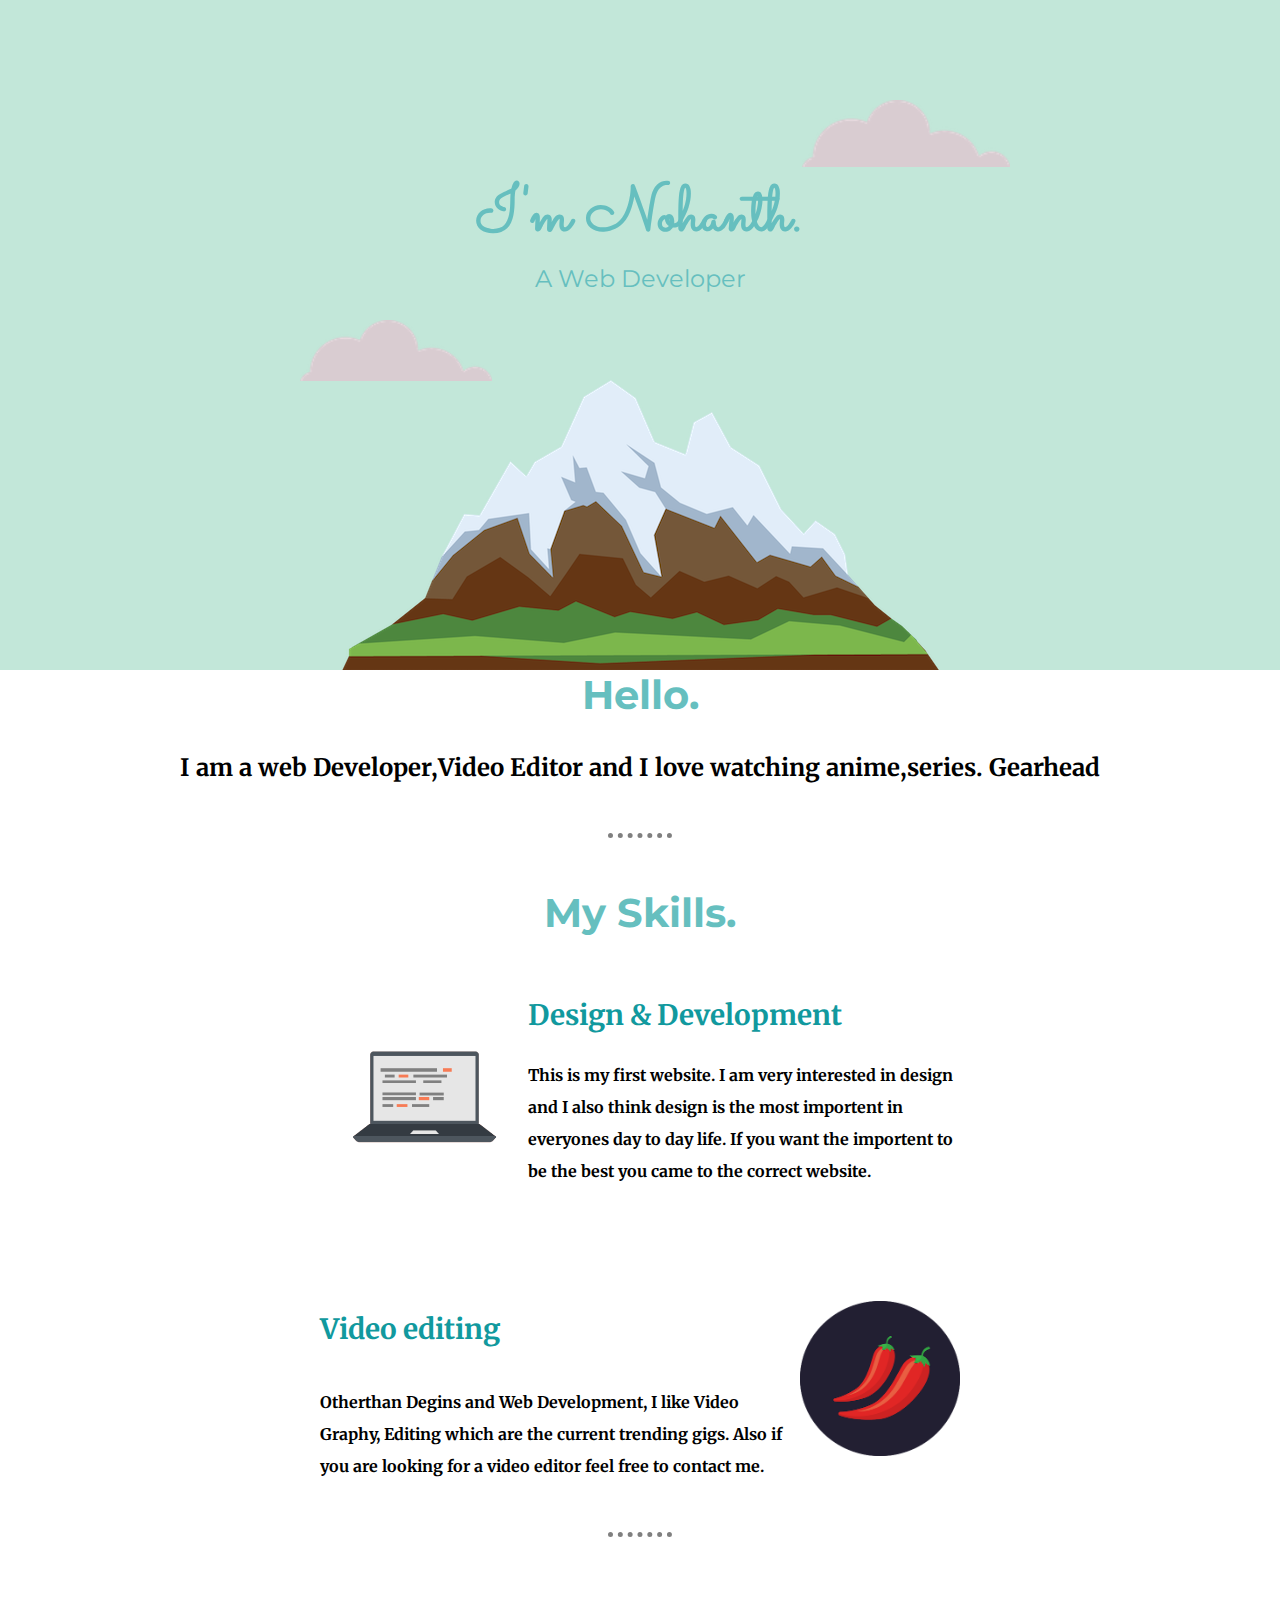
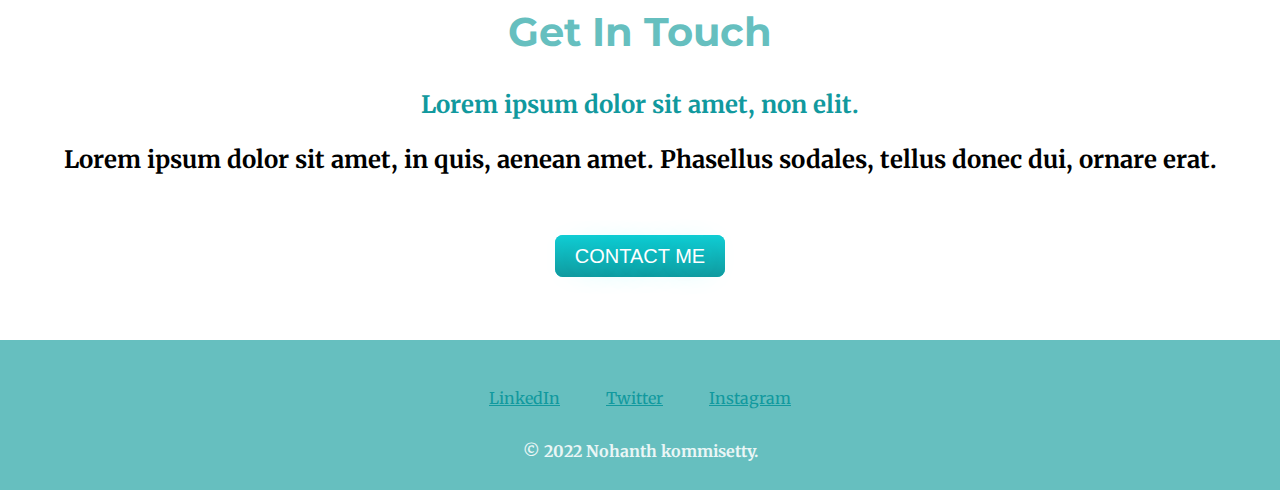
==== index.html @ 1fb78d98 "Update index.html" ====
<!DOCTYPE html>
<html lang="en" dir="ltr">

<head>
  <meta charset="utf-8">
  <title>Nohanth's Site</title>
  <link rel="stylesheet" href="styles.css">
  <link rel="shortcut icon" href="favicon.ico?v=2">
  <link rel="preconnect" href="https://fonts.googleapis.com">
<link rel="preconnect" href="https://fonts.gstatic.com" crossorigin>
<link href="https://fonts.googleapis.com/css2?family=Merriweather&family=Montserrat:wght@300&family=Sacramento&display=swap" rel="stylesheet">
</head>

<body>
  <div class="top-container">
    <img class="tcloud" src="cloud.png" alt="cloudimg">
    <h1 class="h1">I'm Nohanth.</h1>
    <h2 class="h21">A <span>Web</span> Developer</h2>
    <img class="bcloud images" src="cloud.png" alt="cloudimg">
    <img class="mountain images" src="mountain.png" alt="">
  </div>

  <div class="middle-container">
    <div class="profile">
      <h2>Hello.</h2>
      <p class="intropara">I am a web Developer,Video Editor and I love watching anime,series. Gearhead</p>
    </div>
    <hr>
    <div class="skills">
      <h2>My Skills.</h2>
      <div class="skill-row">
        <img class="computerpic" src="computer1.png" alt="computerpic">
        <h3 class="h3web">Design & Development</h3>
        <p>This is my first website. I am very interested in design and I also think design is the most importent in everyones day to day life.
        If you want the importent to be the best you came to the correct website.</p> <br>
      </div>
    </div>
    <div class="skill-row">
      <img class="pic2" src="chillies.png" alt="chilli pic">
      <h3>Video editing</h3>
      <p>Otherthan Degins and Web Development, I like Video Graphy, Editing which are the current trending gigs. Also if you are looking for a video editor feel free to contact me.</p>
    </div>
  </div>
  <hr>
  <div class="contact-me">
    <h2 class="touch">Get In Touch</h2>
    <h3 class="endhead">Lorem ipsum dolor sit amet, non elit.</h3>
    <p class="new">Lorem ipsum dolor sit amet, in quis, aenean amet. Phasellus sodales, tellus donec dui, ornare erat.</p>
    <a class="btn" href="mailto:name@email.com">CONTACT ME</a>
  </div>
  </div>


  <div class="bottom-container">
    <a class="footer-link" href="https://www.linkedin.com/in/nohanth-kommisetty-45a839215/">LinkedIn</a>
    <a class="footer-link" href="https://twitter.com/Nohanth1">Twitter</a>
    <a class="footer-link" href="https://www.instagram.com/nohanth_kun/">Instagram</a>
    <p class="copyright">© 2022 Nohanth kommisetty.</p>
  </div>
</body>

</html>
---- styles.css ----
body {
  margin: 0;
  text-align: center;
  font-family: 'merriweather', serif;
  font-size: 1.5rem;
}

.top-container {
  margin: 0;
  background-color: #C2E7D9;
  height: 670px;
}

.images {
  display: inline-block;
}

.h1 {
  text-align: center;
  font-family: 'Sacramento', cursive;
  margin: 0;
}

.tcloud {
  width: 13rem;
  height: auto;
  position: absolute;
  right: 270px;
  top: 100px;
}

.bcloud {
  width: 12rem;
  height: auto;
  position: absolute;
  left: 300px;
  top: 320px;
}
p {font-size: 1rem;
font-weight: bolder;}
h1 {
  padding-top: 170px;
  margin-bottom: 0;
  font-size: 4rem;
  color: #66BFBF;
}

h2 { font-weight: bold;
  margin-top: 0;
  font-family: 'montserrat', sans-serif;
  font-size: 2.5rem;
  color: #66BFBF;
}

h3 {
  color: #11999E;
}
.intropara{
  font-size: 100%;
}
.endhead{font-size: 100%;}
.new{font-size: 100%;}

.footer-link { padding: 20px;
  position:relative;
  top: 40px;
  bottom: 50px;
  font-size: 1rem;
  color: #11999E;
  font-family: 'merriweather', serif;
}

.copyright { color: #EAF6F6;
  font-size: 1rem;
  margin-top: 70px;
}

.h21 { font-size: 1.5rem;
  font-weight: normal;
}

.computerpic {
  width: 13rem;
  float: left;
}

.skills {
  margin: 0;
}

.h3web { color: #11999E;
  margin: 0;
}

.pic2 {
  width: 10rem;
  float: right;
}

.skill-row {
  width: 50%;
  margin: 50px auto 50px auto;
  line-height: 2;
  text-align: left;
}

.bottom-container{background-color: #66BFBF;
margin:50px auto 0 auto;
height: 150px;}

.touch{
  font-weight: 100px;}

hr{ margin: 50px auto 50px auto;
border: dotted grey;
border-width: 0em 0 5px;
width: 5%;
}

.contact-me{padding-top: 20px;
padding-bottom: 20px;}
.new{padding-bottom: 40px;}
.btn {
  background: #11cdd4;
  background-image: -webkit-linear-gradient(top, #11cdd4, #11999e);
  background-image: -moz-linear-gradient(top, #11cdd4, #11999e);
  background-image: -ms-linear-gradient(top, #11cdd4, #11999e);
  background-image: -o-linear-gradient(top, #11cdd4, #11999e);
  background-image: linear-gradient(to bottom, #11cdd4, #11999e);
  -webkit-border-radius: 8;
  -moz-border-radius: 8;
  border-radius: 8px;
  text-shadow: 1px 1px 30px #11cdd4;
  font-family: Arial;
  color: WHITE;
  font-size: 20px;
  padding: 10px 20px 10px 20px;
  border: solid #66BFBF 0px;
  text-decoration: none;
}

.btn:hover {
  background: #30e3cb;
  background-image: -webkit-linear-gradient(top, #30e3cb, #2bc4ad);
  background-image: -moz-linear-gradient(top, #30e3cb, #2bc4ad);
  background-image: -ms-linear-gradient(top, #30e3cb, #2bc4ad);
  background-image: -o-linear-gradient(top, #30e3cb, #2bc4ad);
  background-image: linear-gradient(to bottom, #30e3cb, #2bc4ad);
  text-decoration: none;
}
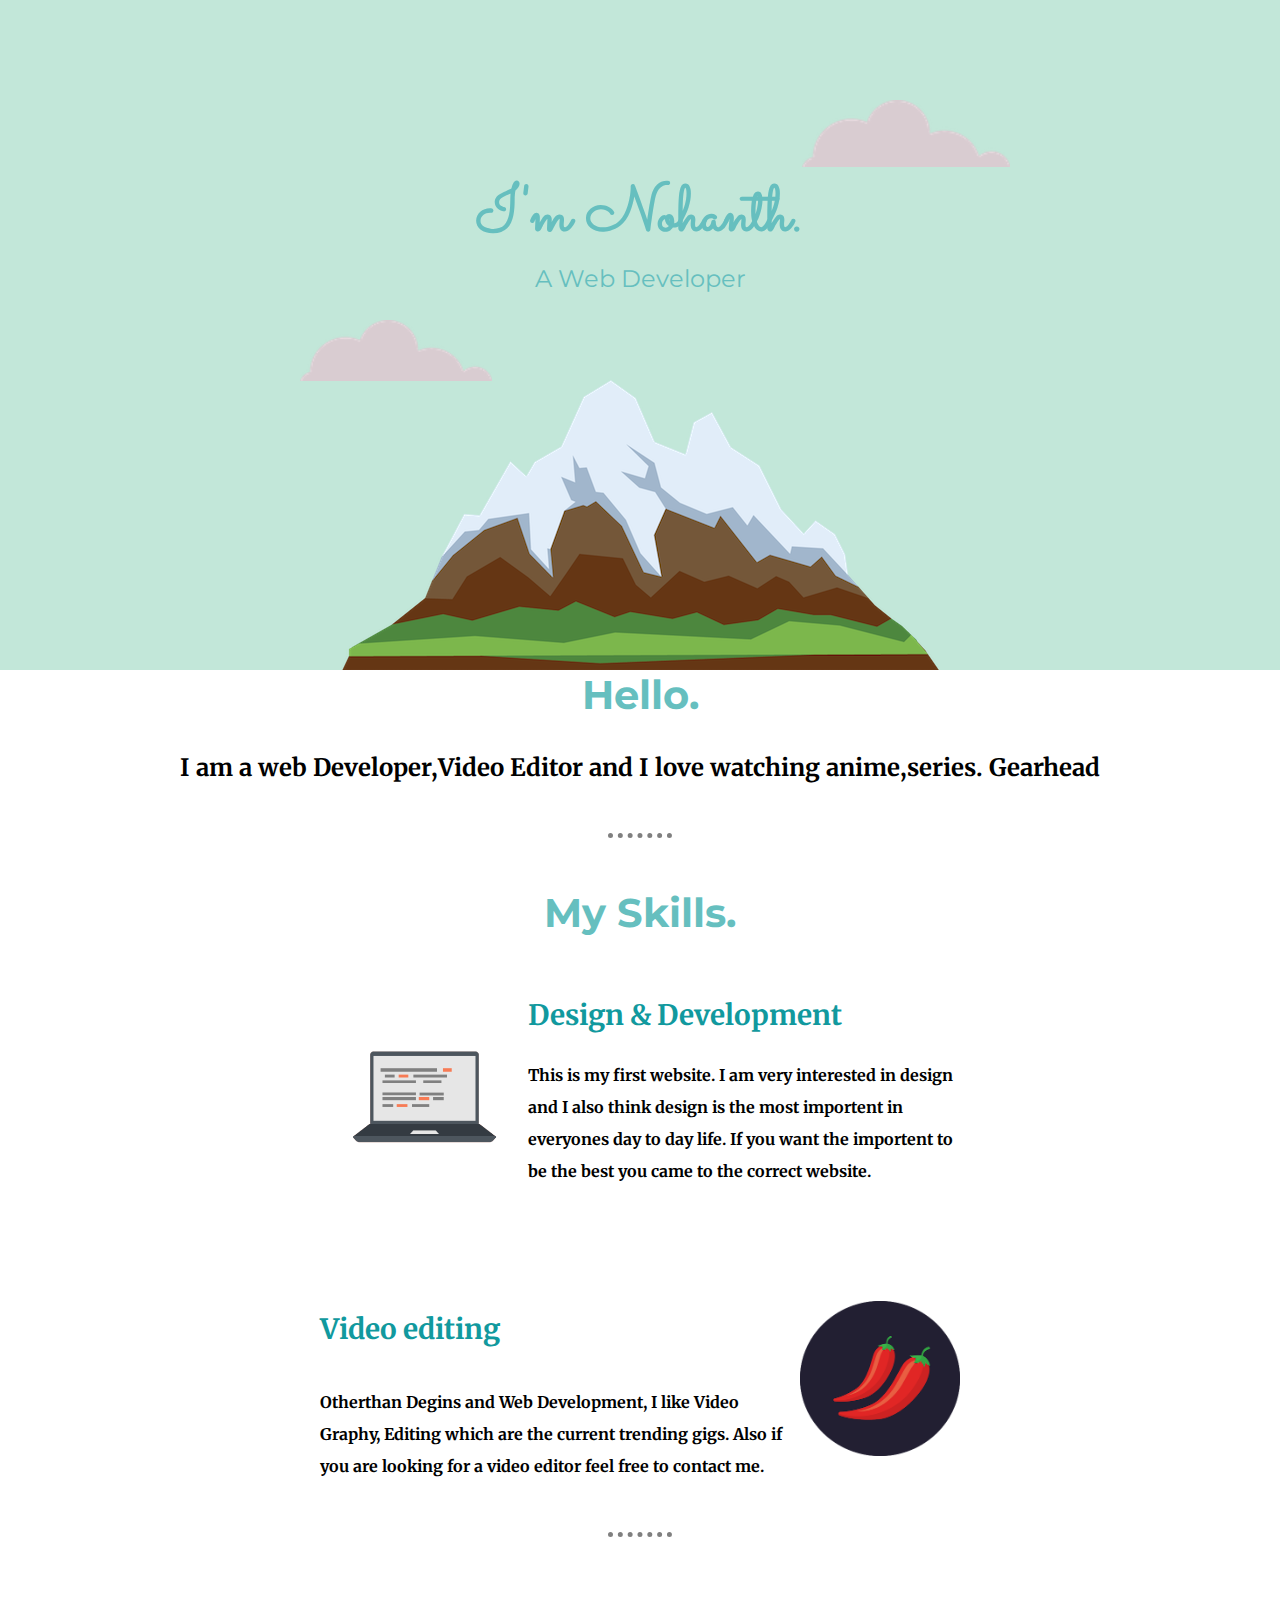
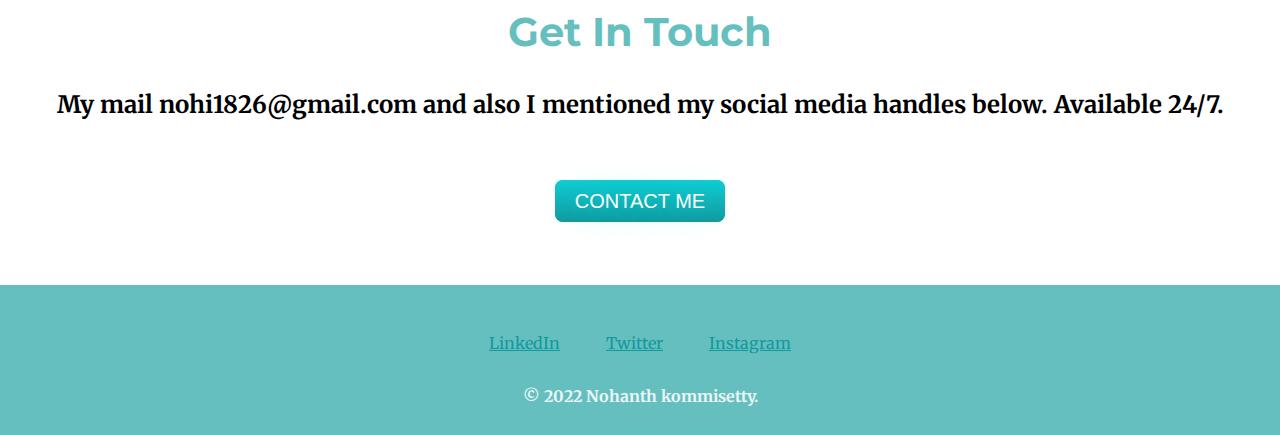
==== commit 9bb23ac5: "Update index.html" ====
--- a/index.html
+++ b/index.html
@@ -44,8 +44,7 @@
   <hr>
   <div class="contact-me">
     <h2 class="touch">Get In Touch</h2>
-    <h3 class="endhead">Lorem ipsum dolor sit amet, non elit.</h3>
-    <p class="new">Lorem ipsum dolor sit amet, in quis, aenean amet. Phasellus sodales, tellus donec dui, ornare erat.</p>
+    <p class="new">My mail nohi1826@gmail.com and also I mentioned my social media handles below. Available 24/7.</p>
     <a class="btn" href="mailto:name@email.com">CONTACT ME</a>
   </div>
   </div>
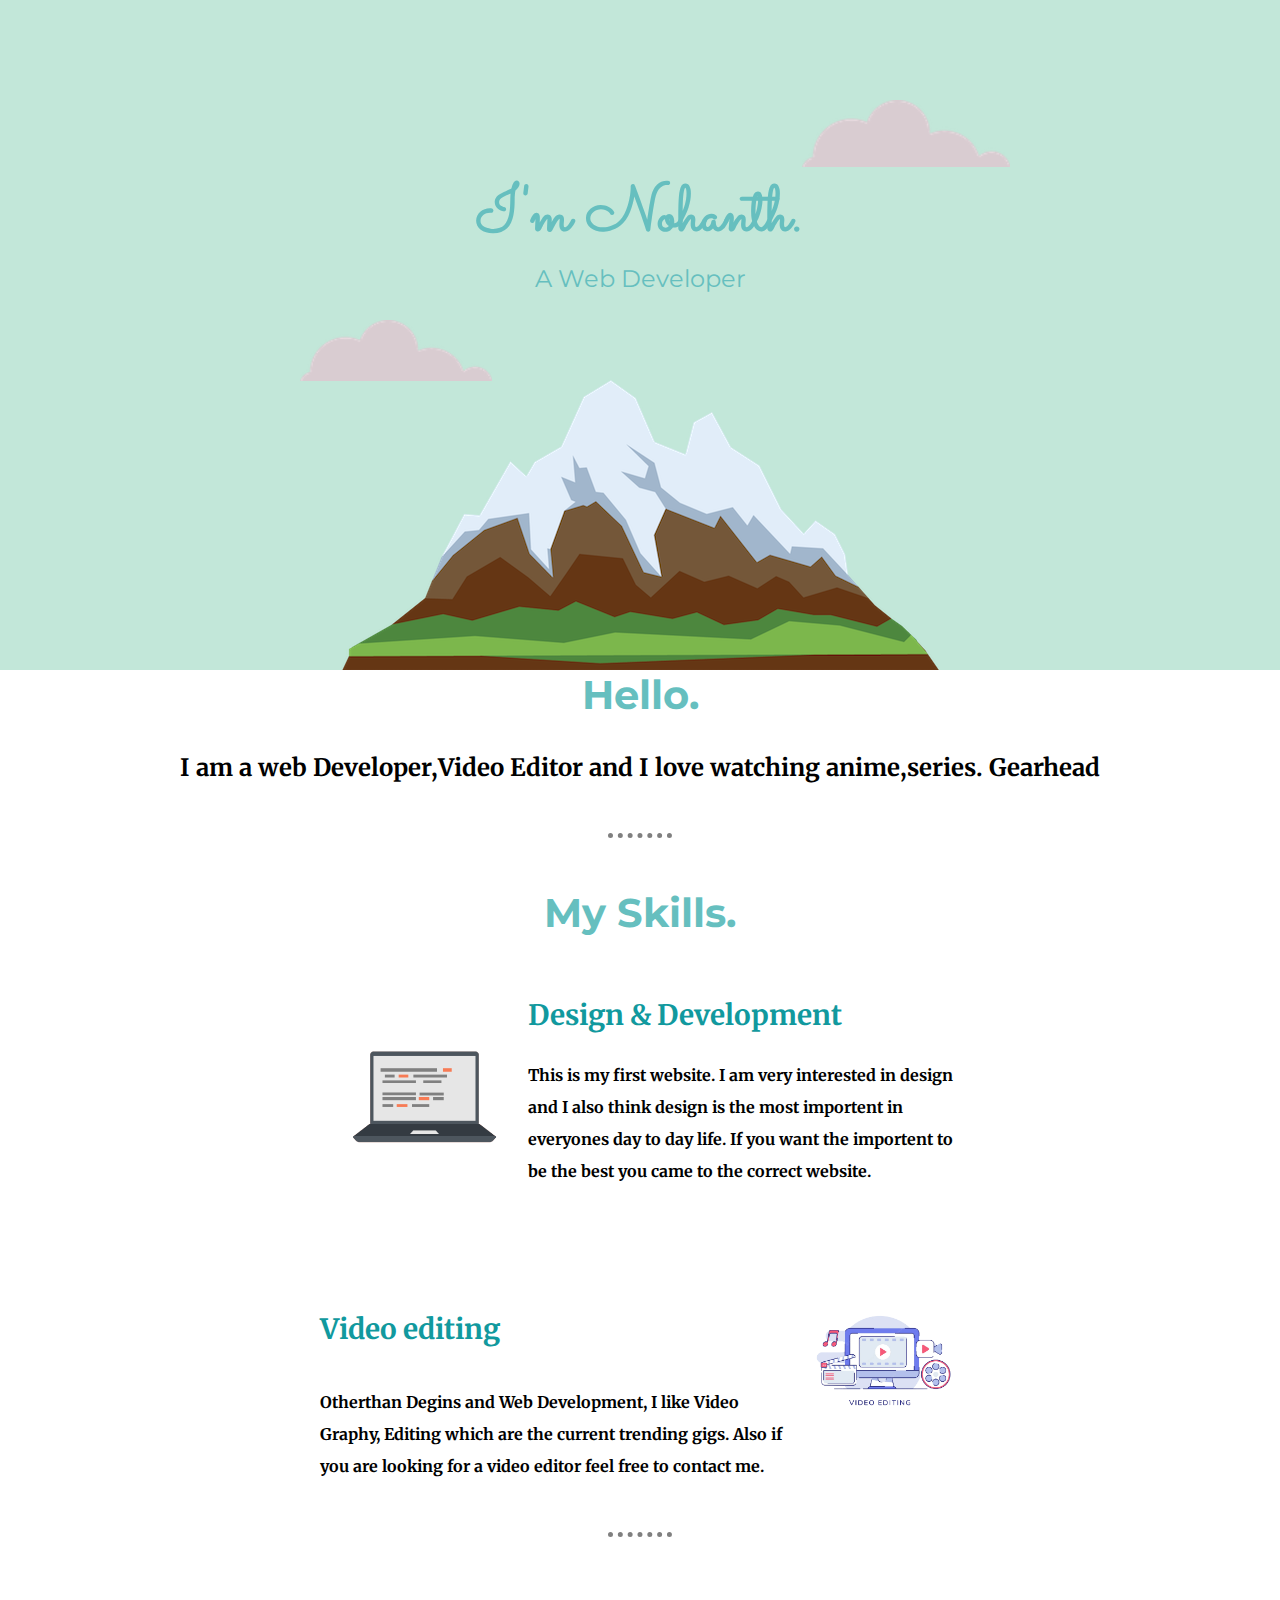
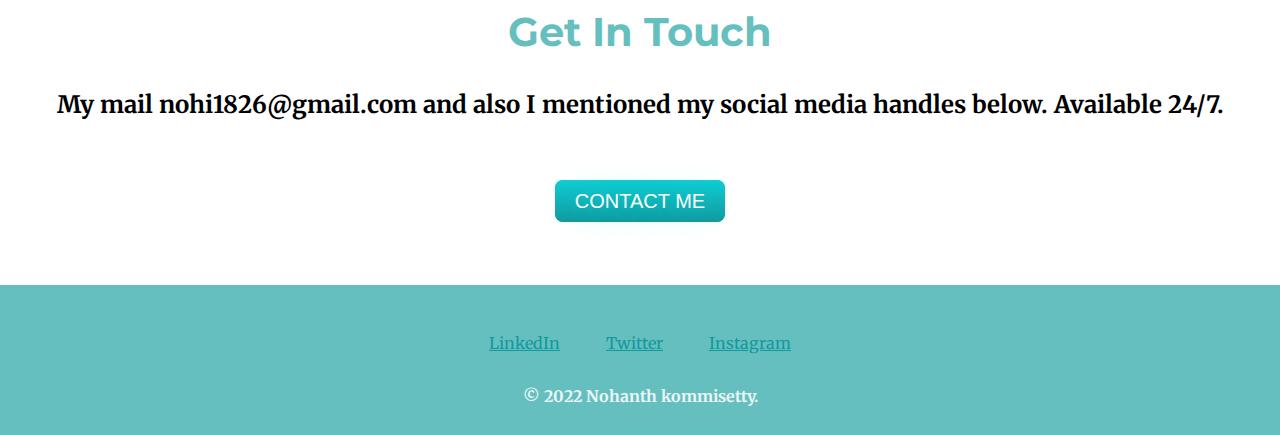
==== commit b10df7f8: "Update index.html" ====
--- a/index.html
+++ b/index.html
@@ -36,7 +36,7 @@
       </div>
     </div>
     <div class="skill-row">
-      <img class="pic2" src="chillies.png" alt="chilli pic">
+      <img class="pic2" src="video_edit.png" alt="edit pic">
       <h3>Video editing</h3>
       <p>Otherthan Degins and Web Development, I like Video Graphy, Editing which are the current trending gigs. Also if you are looking for a video editor feel free to contact me.</p>
     </div>
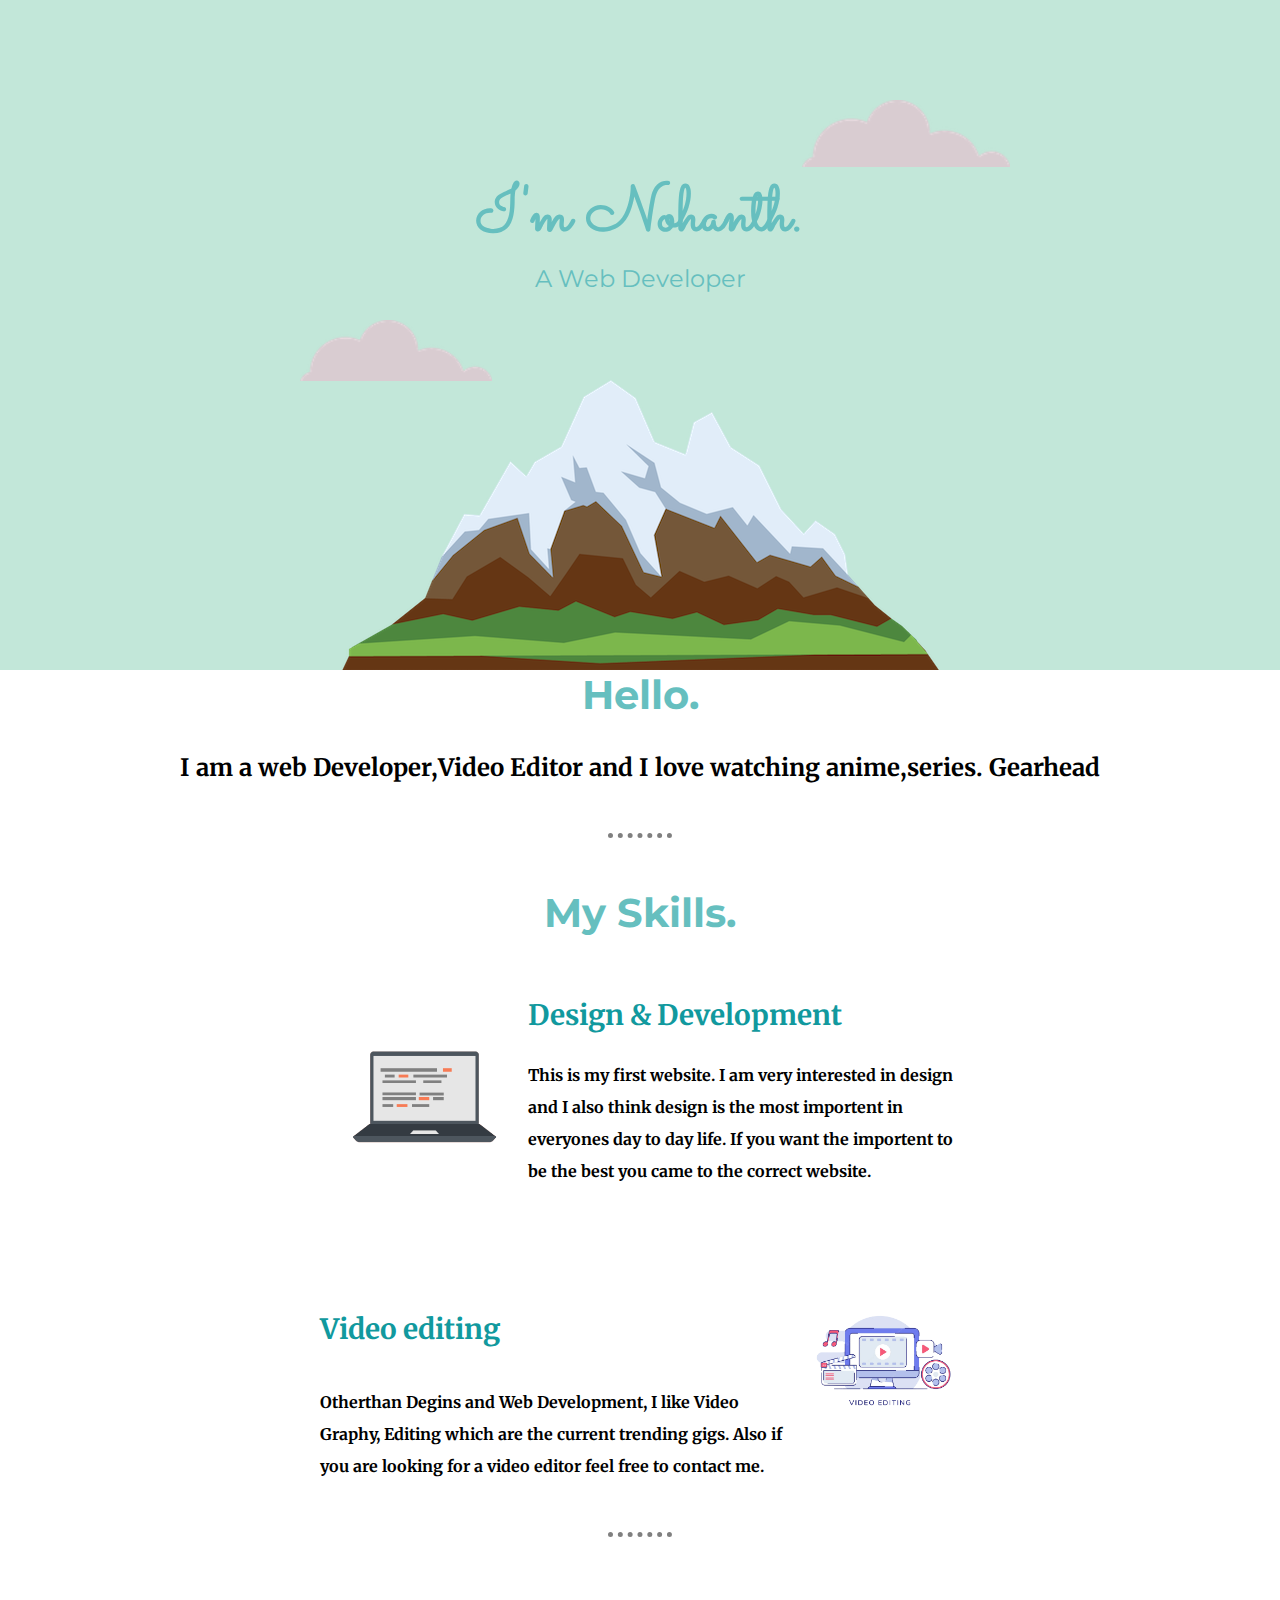
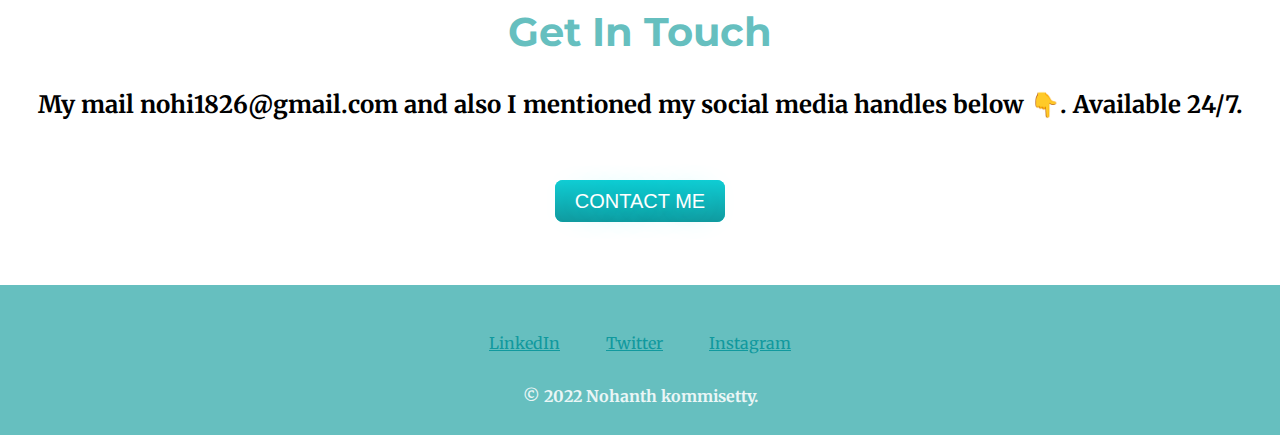
==== commit 03117d5f: "Update index.html" ====
--- a/index.html
+++ b/index.html
@@ -44,7 +44,7 @@
   <hr>
   <div class="contact-me">
     <h2 class="touch">Get In Touch</h2>
-    <p class="new">My mail nohi1826@gmail.com and also I mentioned my social media handles below. Available 24/7.</p>
+    <p class="new">My mail nohi1826@gmail.com and also I mentioned my social media handles below 👇. Available 24/7.</p>
     <a class="btn" href="mailto:name@email.com">CONTACT ME</a>
   </div>
   </div>
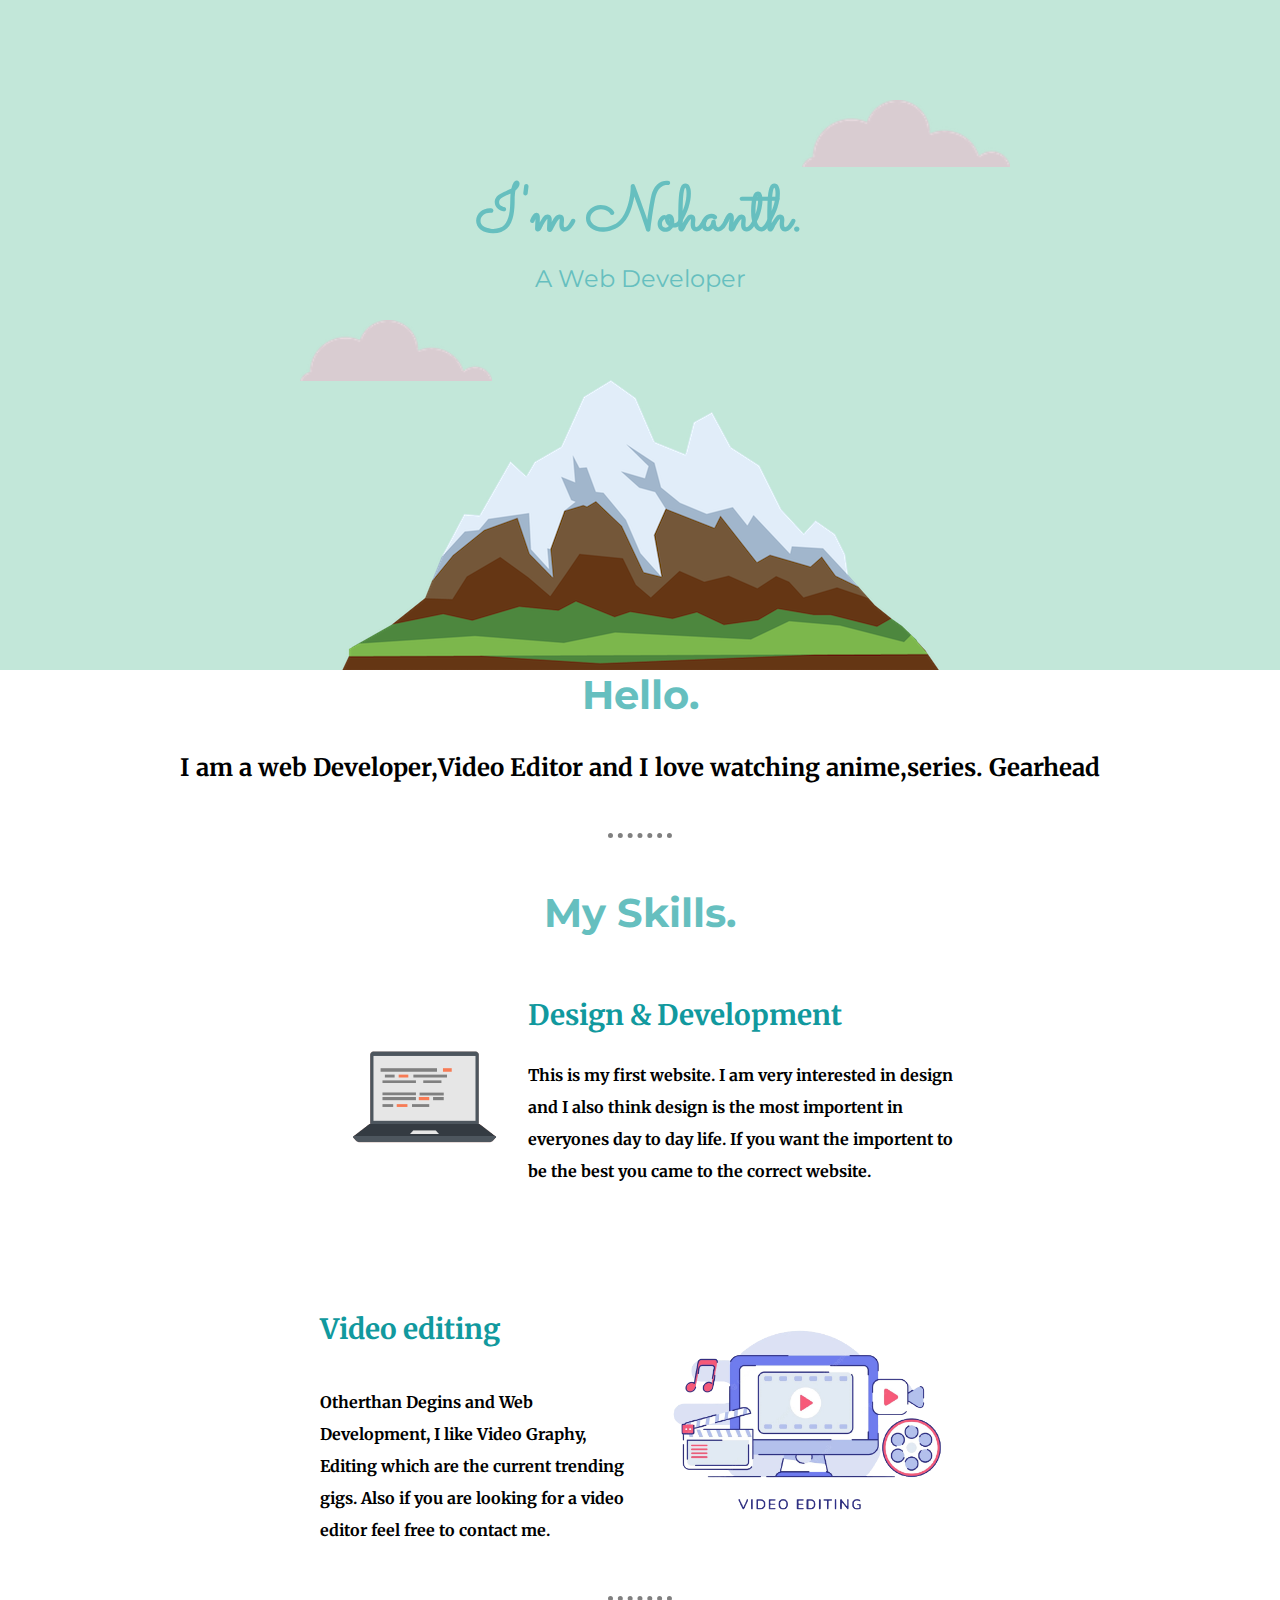
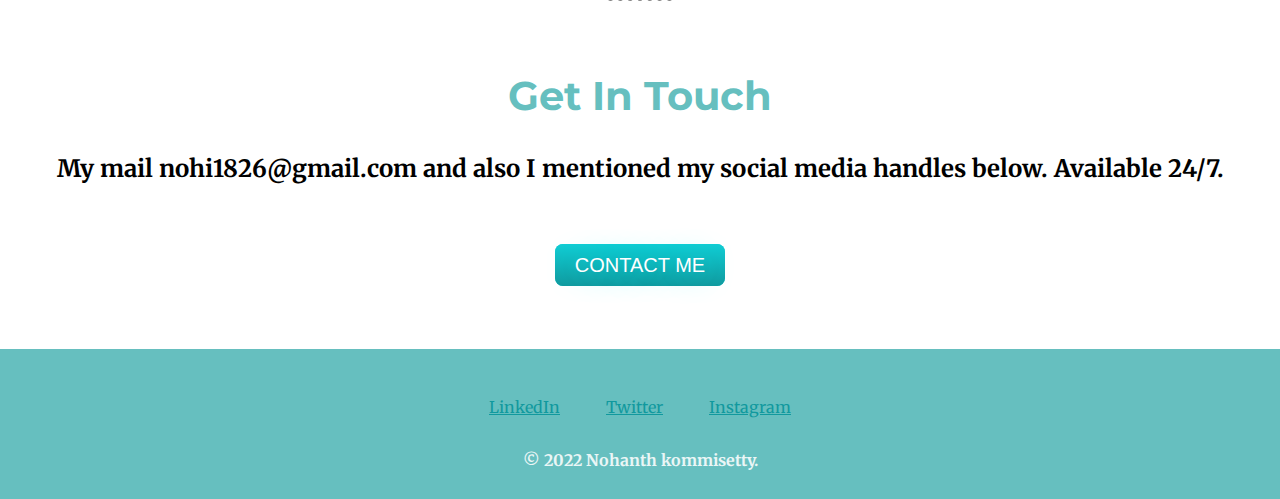
==== commit 76ee02ad: "Update index.html" ====
--- a/index.html
+++ b/index.html
@@ -44,7 +44,7 @@
   <hr>
   <div class="contact-me">
     <h2 class="touch">Get In Touch</h2>
-    <p class="new">My mail nohi1826@gmail.com and also I mentioned my social media handles below 👇. Available 24/7.</p>
+    <p class="new">My mail nohi1826@gmail.com and also I mentioned my social media handles below. Available 24/7.</p>
     <a class="btn" href="mailto:name@email.com">CONTACT ME</a>
   </div>
   </div>
--- a/styles.css
+++ b/styles.css
@@ -14,7 +14,6 @@
 .images {
   display: inline-block;
 }
-
 .h1 {
   text-align: center;
   font-family: 'Sacramento', cursive;
@@ -93,7 +92,7 @@
 }
 
 .pic2 {
-  width: 10rem;
+  width: 20rem;
   float: right;
 }
 
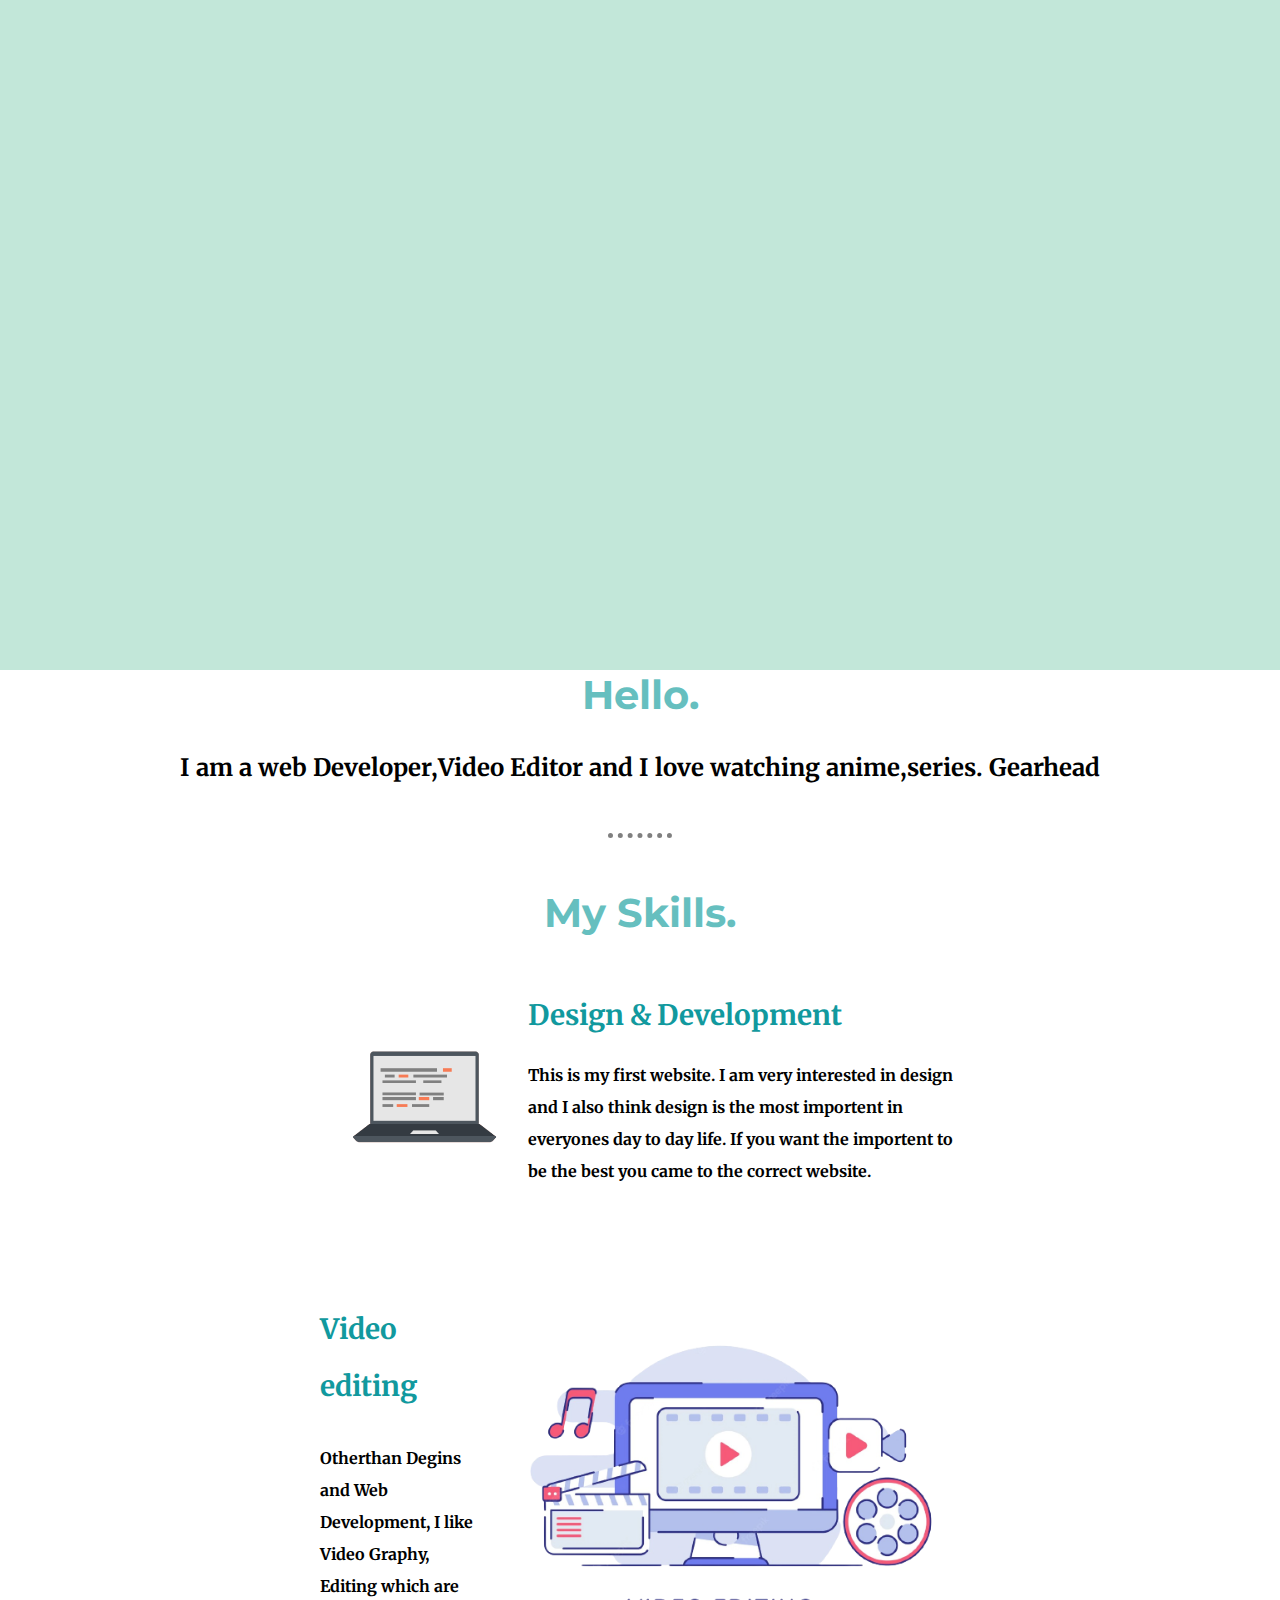
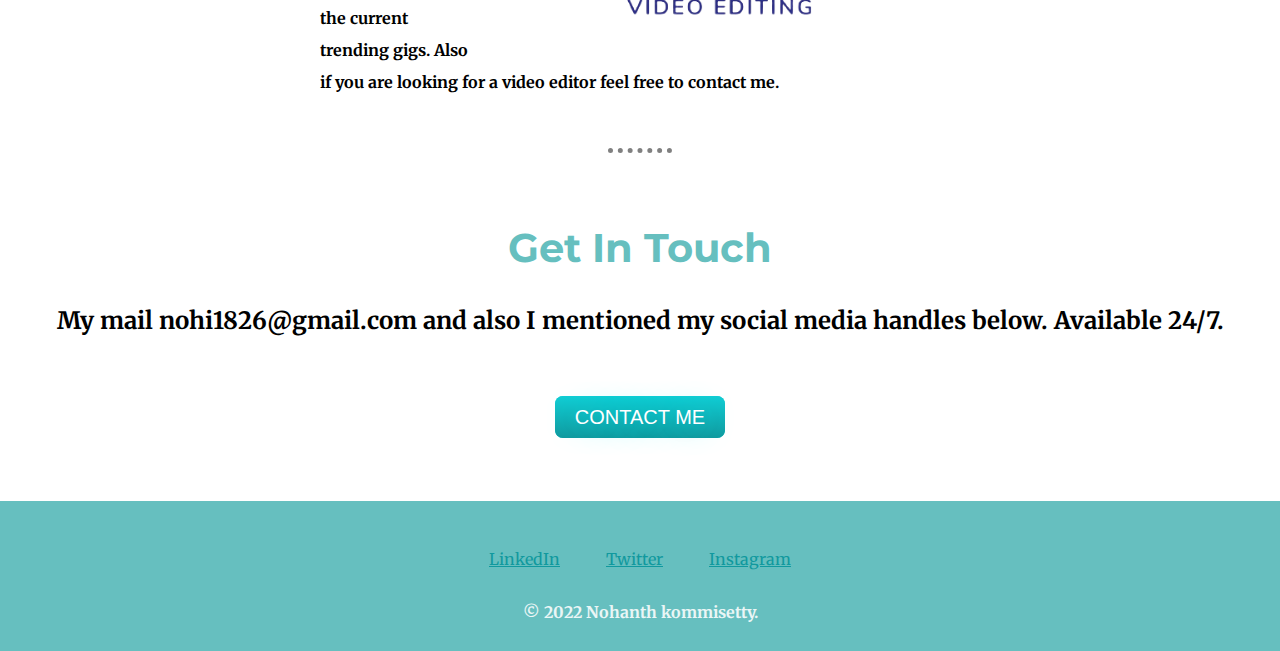
==== commit 60e19354: "Update index.html" ====
--- a/index.html
+++ b/index.html
@@ -13,11 +13,7 @@
 
 <body>
   <div class="top-container">
-    <img class="tcloud" src="cloud.png" alt="cloudimg">
-    <h1 class="h1">I'm Nohanth.</h1>
-    <h2 class="h21">A <span>Web</span> Developer</h2>
-    <img class="bcloud images" src="cloud.png" alt="cloudimg">
-    <img class="mountain images" src="mountain.png" alt="">
+    
   </div>
 
   <div class="middle-container">
--- a/styles.css
+++ b/styles.css
@@ -92,7 +92,7 @@
 }
 
 .pic2 {
-  width: 20rem;
+  width: 30rem;
   float: right;
 }
 
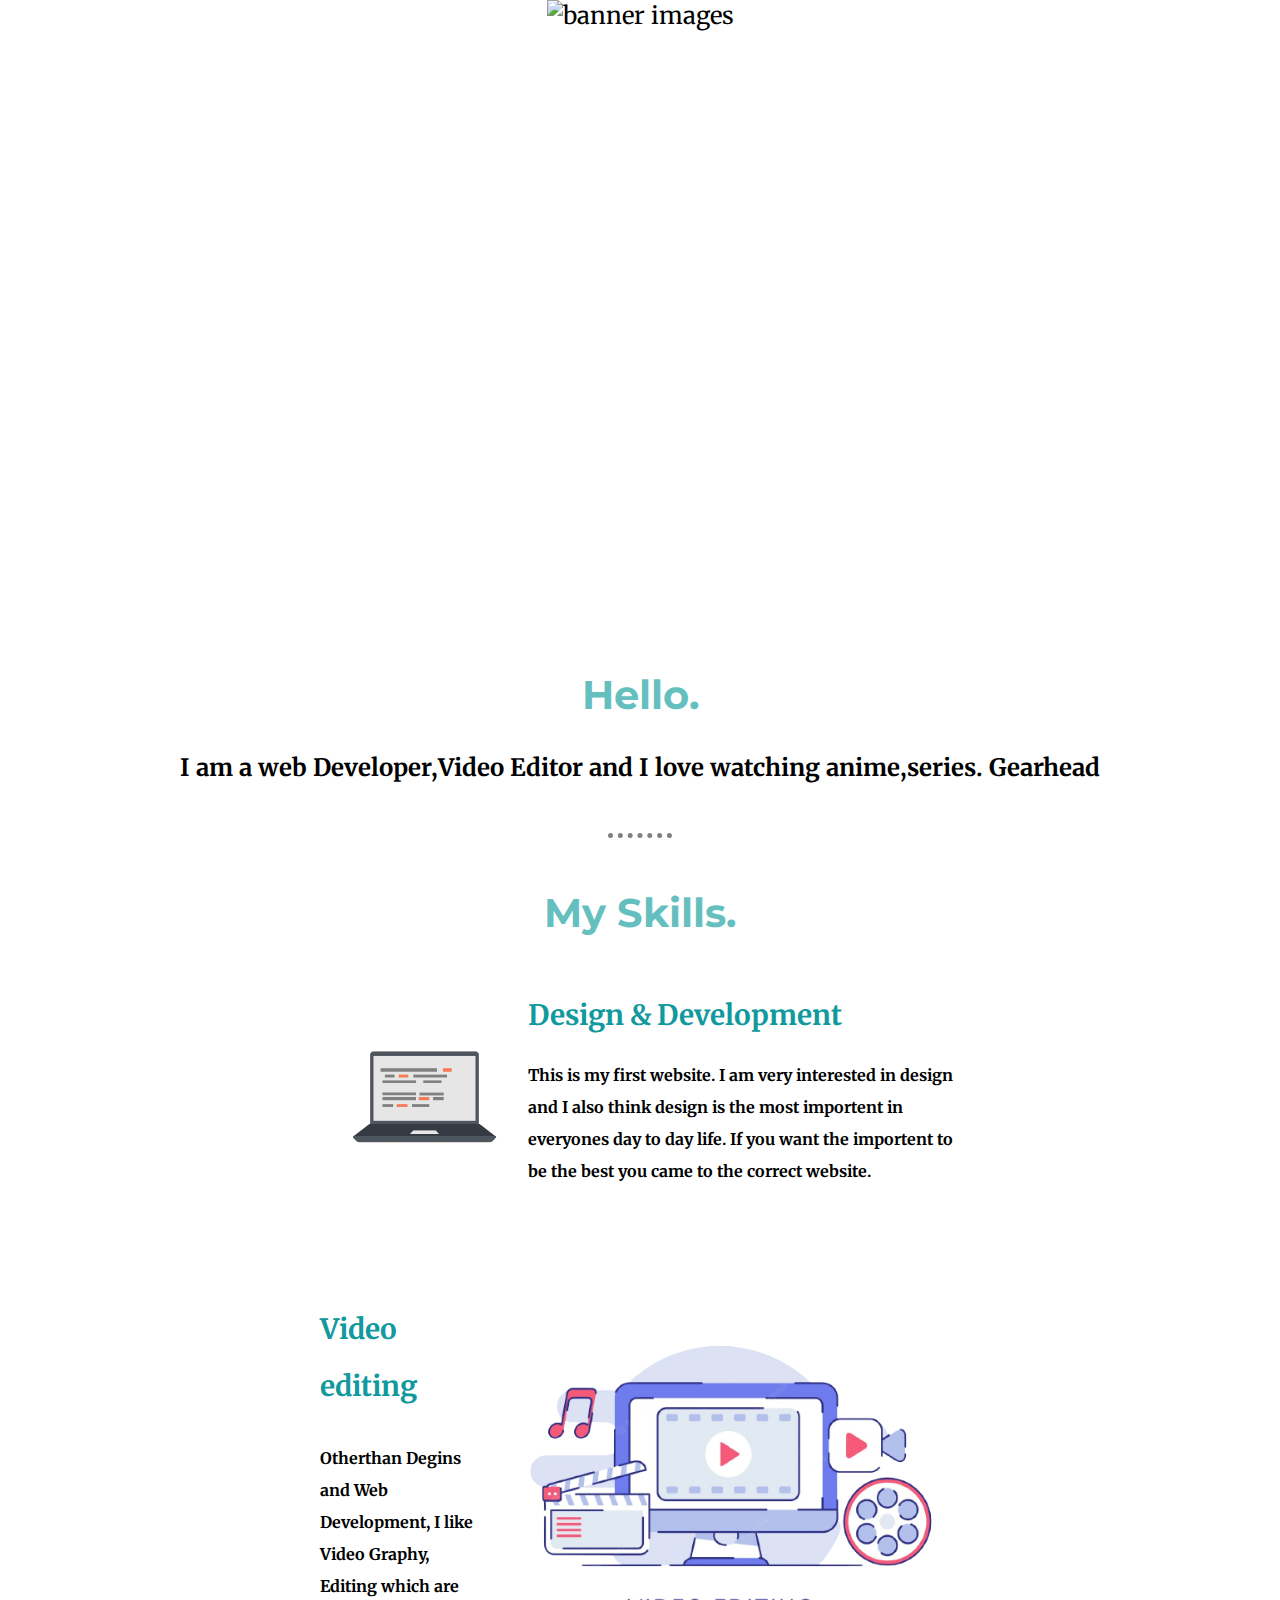
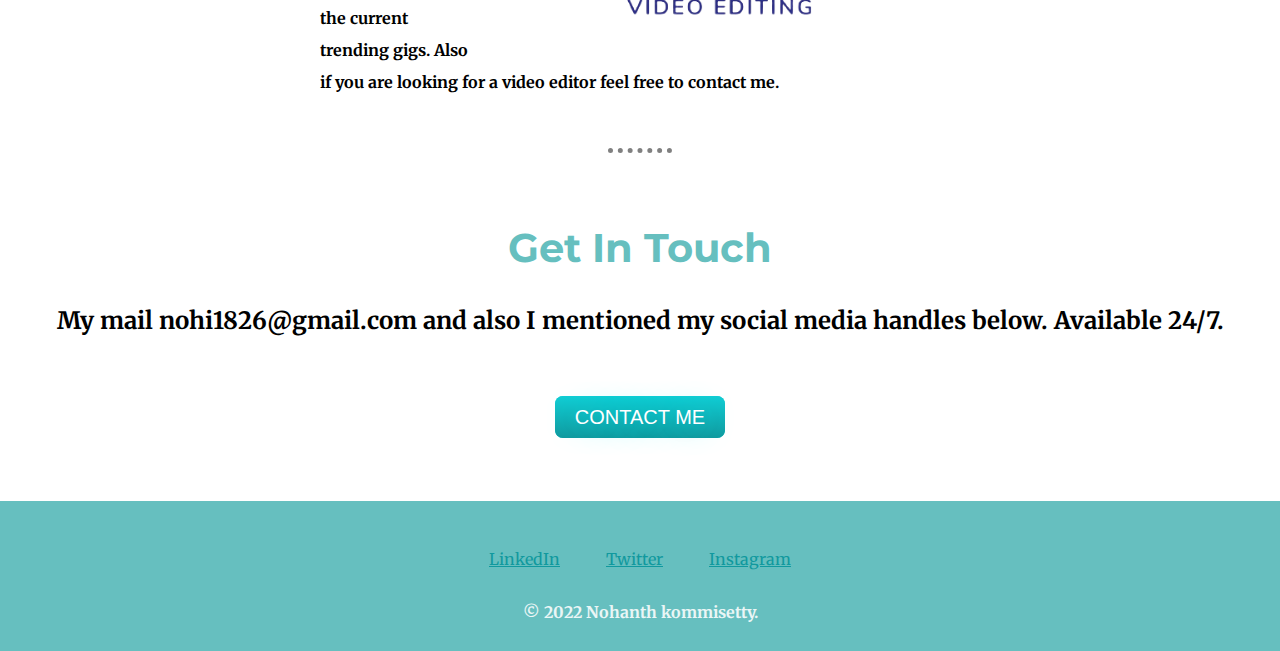
==== commit 6779eac8: "Update index.html" ====
--- a/index.html
+++ b/index.html
@@ -13,7 +13,7 @@
 
 <body>
   <div class="top-container">
-    
+    <img class="banner images" src="Nohanth.png" alt="banner images">
   </div>
 
   <div class="middle-container">
--- a/styles.css
+++ b/styles.css
@@ -7,7 +7,7 @@
 
 .top-container {
   margin: 0;
-  background-color: #C2E7D9;
+  
   height: 670px;
 }
 
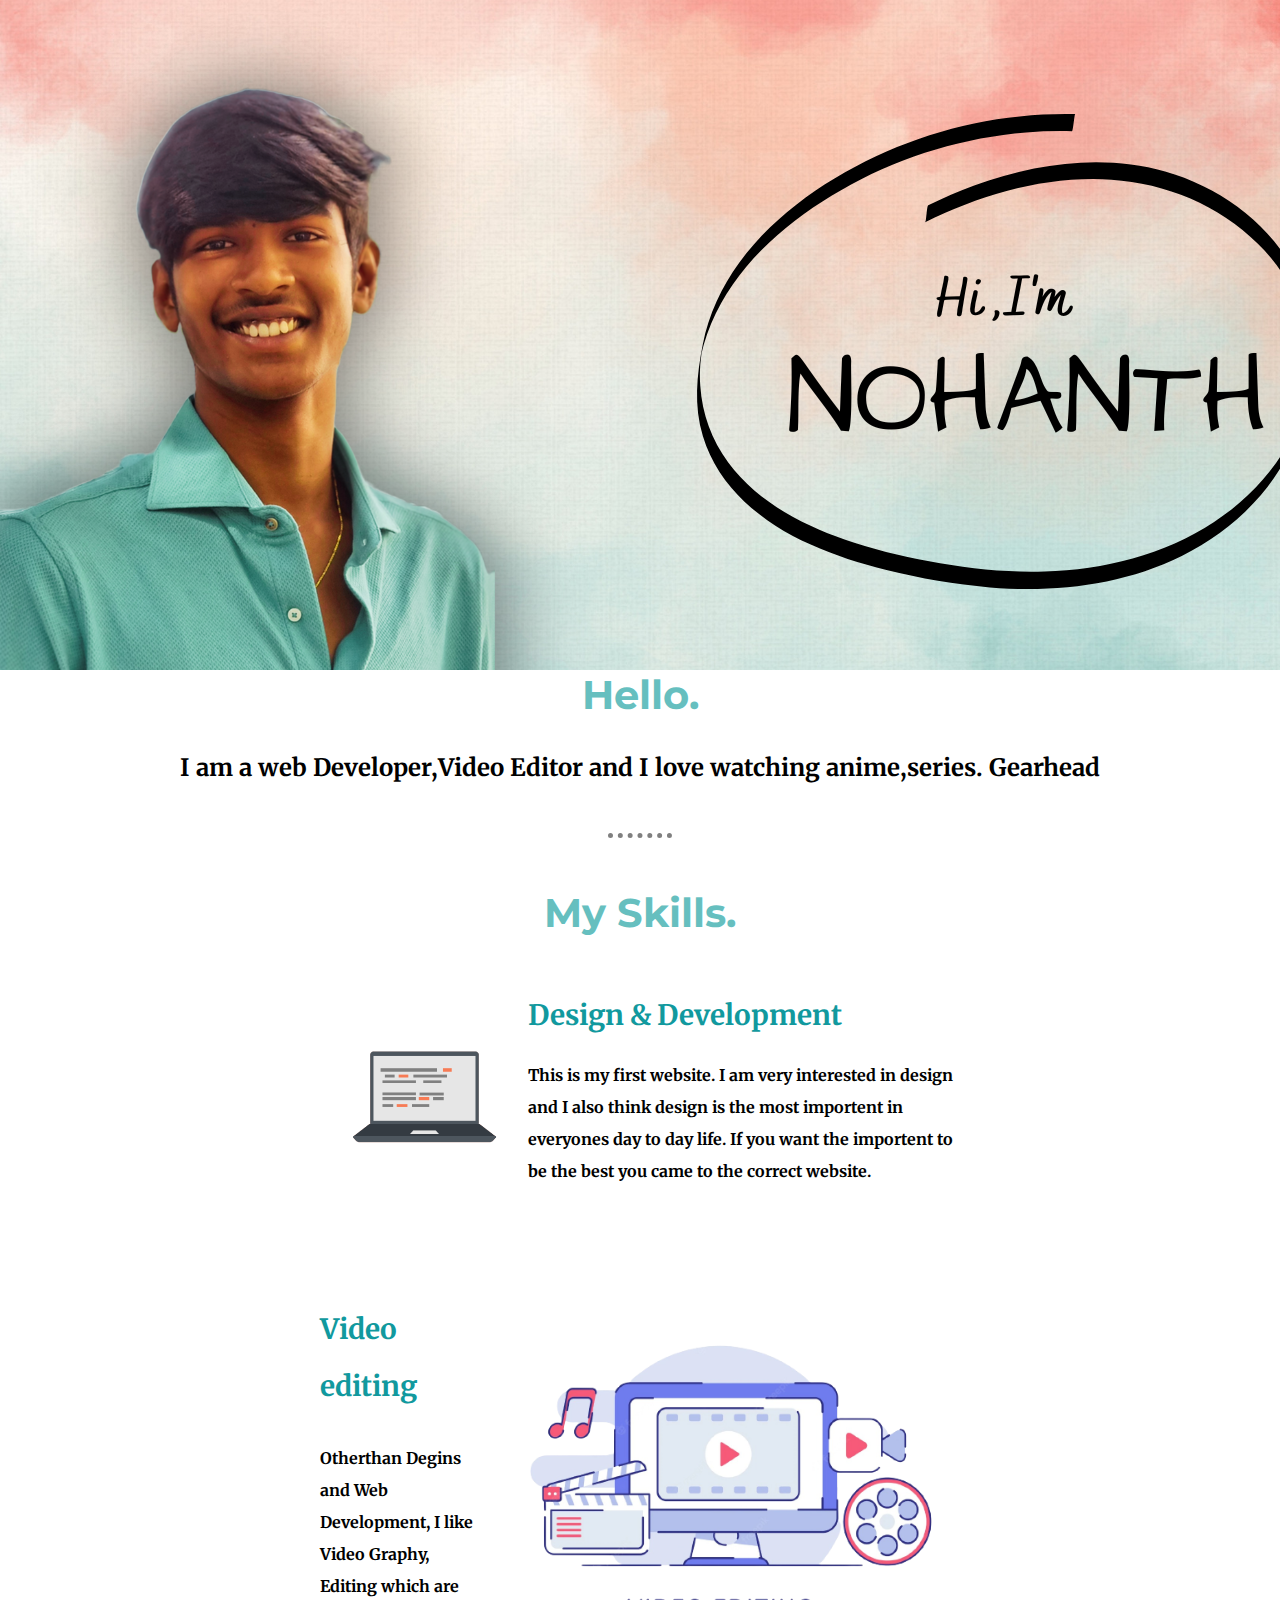
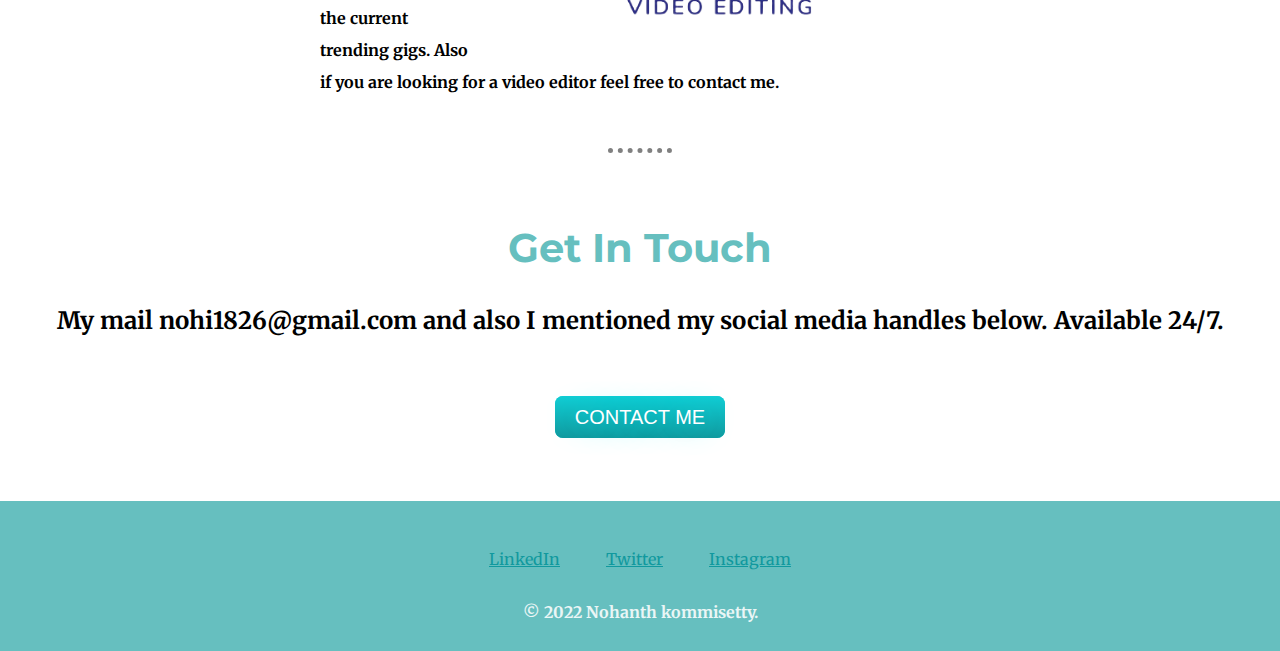
==== commit 51c7e825: "Update index.html" ====
--- a/index.html
+++ b/index.html
@@ -13,7 +13,7 @@
 
 <body>
   <div class="top-container">
-    <img class="banner images" src="Nohanth.png" alt="banner images">
+    <img class="banner images" src="Noahnth.png" alt="banner images">
   </div>
 
   <div class="middle-container">
